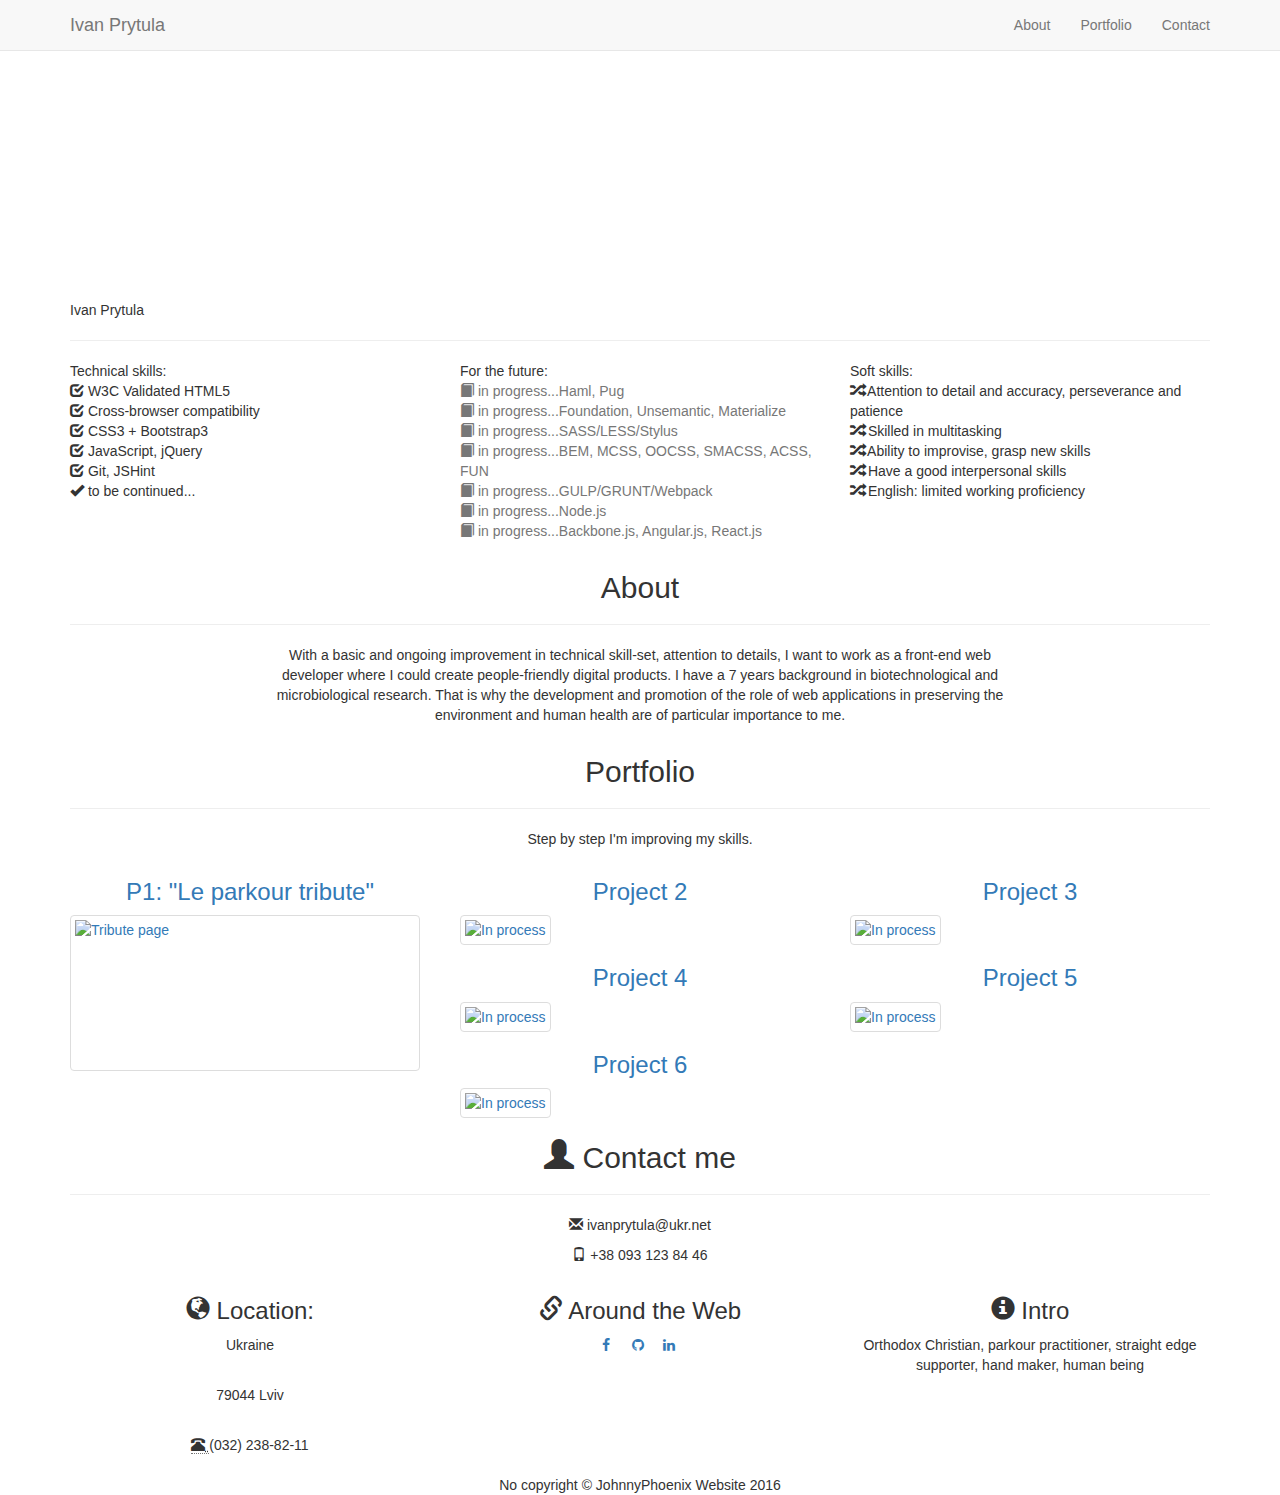
==== personal_portfolio_page/index.html @ f878bbfb "Update index.html" ====
<!DOCTYPE html>
<html lang="en">
	<head>
		<meta charset="UTF-8">
		<meta http-equiv="X-UA-Compatible" content="IE=edge">
		<title>Personal portfolio page</title>
		<meta name="viewport" content="width=device-width, initial-scale=1">
		<meta name="author" content="Іван Притула">
		<meta name="description" content="Simple portfolio page">
		<link rel="stylesheet" href="https://maxcdn.bootstrapcdn.com/bootstrap/3.3.7/css/bootstrap.min.css">
		<link rel="stylesheet" href="https://cdnjs.cloudflare.com/ajax/libs/font-awesome/4.7.0/css/font-awesome.min.css">
		<link rel="stylesheet" href="main.css">
		
		<!-- HTML5 shim and Respond.js for IE8 support of HTML5 elements and media queries -->
    <!-- WARNING: Respond.js doesn't work if you view the page via file:// -->
    <!--[if lt IE 9]>
      <script src="https://oss.maxcdn.com/html5shiv/3.7.3/html5shiv.min.js"></script>
      <script src="https://oss.maxcdn.com/respond/1.4.2/respond.min.js"></script>
    <![endif]-->
	</head>
	<body id="page-top" class="index">
	 <!-- Navigation -->
	  <nav id="mainNav" class="navbar navbar-default navbar-fixed-top navbar-custom">
	    <div class="container">
	      <!-- Brand and toggle get grouped for better mobile display -->
	      <div class="navbar-header page-scroll">
	        <button type="button" class="navbar-toggle" data-toggle="collapse" data-target="#navbar-collapse-1">
	           <span class="sr-only">Toggle navigation</span> Menu <i class="fa fa-bars"></i>
	        </button>
	        <a class="navbar-brand" href="#page-top">Ivan Prytula</a>
	      </div>

	      <!-- Collect the nav links for toggling -->
	      <div class="collapse navbar-collapse" id="navbar-collapse-1">
	        <ul class="nav navbar-nav navbar-right">
	          <li class="hidden">
	            <a href="#page-top"></a>
	          </li>
	          <li class="page-scroll">
	            <a href="#about">About</a>
	          </li>
	          <li class="page-scroll">
	            <a href="#portfolio">Portfolio</a>
	          </li>
	          <li class="page-scroll">
	            <a href="#contact">Contact</a>
	          </li>
	        </ul>
	      </div>
	      <!-- /.navbar-collapse -->
	    </div>
	    <!-- /.container -->
	  </nav>

	  <!-- Header -->
	  <header>
	    <div class="container">
	      <div class="row">
	        <div class="col-lg-12">
	          <img class="img-responsive img-rounded" src="https://scontent-waw1-1.xx.fbcdn.net/v/t1.0-9/10404469_993782143988296_8907148890801341460_n.jpg?oh=00cf0be1a04b43bb87a61d0fe5f86126&oe=58C3057F" width="300" height="300" alt="Avatar">
	          <div class="intro-text">
	            <span class="name">Ivan Prytula</span>
	            <hr>
	            <div class="row">
	              <div class="col-md-4 col-sm-4 col-xs-12">
	                <ul class="list-unstyled text-left">
	                  <span class="skills"> Technical skills:</span>
	                  <li><span class="glyphicon glyphicon-check"></span> W3C Validated HTML5</li>
	                  <li><span class="glyphicon glyphicon-check"></span> Cross-browser compatibility</li>
	                  <li><span class="glyphicon glyphicon-check"></span> CSS3 + Bootstrap3</li>
	                  <li><span class="glyphicon glyphicon-check"></span> JavaScript, jQuery</li>
	                  <li><span class="glyphicon glyphicon-check"></span> Git, JSHint</li>
	                  <li><span class="glyphicon glyphicon-ok"></span> to be continued...</li>
	                </ul>
	              </div>
	              <div class="col-md-4 col-sm-4 col-xs-12">
	                <ul class="list-unstyled text-left">
	                  <span class="skills">For the future:</span>
	                  <li class="text-muted"><span class="glyphicon glyphicon-book"></span> in progress...Haml, Pug</li>
	                  <li class="text-muted"><span class="glyphicon glyphicon-book"></span> in progress...Foundation, Unsemantic, Materialize</li>
	                  <li class="text-muted"><span class="glyphicon glyphicon-book"></span> in progress...SASS/LESS/Stylus</li>
	                  <li class="text-muted"><span class="glyphicon glyphicon-book"></span> in progress...BEM, MCSS, OOCSS, SMACSS, ACSS, FUN</li>
	                  <li class="text-muted"><span class="glyphicon glyphicon-book"></span> in progress...GULP/GRUNT/Webpack</li>
	                  <li class="text-muted"><span class="glyphicon glyphicon-book"></span> in progress...Node.js</li>
	                  <li class="text-muted"><span class="glyphicon glyphicon-book"></span> in progress...Backbone.js, Angular.js, React.js</li>
	                </ul>
	              </div>
	              <div class="col-md-4 col-sm-4 col-xs-12">
	                <ul class="list-unstyled text-left">
	                  <span class="skills">Soft skills:</span>
	                  <li><span class="glyphicon glyphicon-random"></span> Attention to detail and accuracy, perseverance and patience</li>
	                  <li><span class="glyphicon glyphicon-random"></span> Skilled in multitasking </li>
	                  <li><span class="glyphicon glyphicon-random"></span> Ability to improvise, grasp new skills</li>
	                  <li><span class="glyphicon glyphicon-random"></span> Have a good interpersonal skills</li>
	                  <li><span class="glyphicon glyphicon-random"></span> English: limited working proficiency </li>
	                </ul>
	              </div>
	            </div>
	          </div>
	        </div>
	      </div>
	    </div>
	  </header>

	  <!-- About Section -->
	  <section class="success" id="about">
	    <div class="container">
	      <div class="row">
	        <div class="col-lg-12 text-center">
	          <h2>About</h2>
	          <hr>
	        </div>
	      </div>
	      <div class="row">
	        <div class="col-lg-8 col-lg-offset-2">
	          <p class="text-center">With a basic and ongoing improvement in technical skill-set, attention to details, I want to work as a front-end web developer where I could create people-friendly digital products. I have a 7 years background in biotechnological and microbiological
	            research. That is why the development and promotion of the role of web applications in preserving the environment and human health are of particular importance to me.</p>
	        </div>
	      </div>
	    </div>
	    <!-- /.container -->
	  </section>

	  <!-- Portfolio Grid Section -->
	  <section id="portfolio">
	    <div class="container">
	      <div class="row">
	        <div class="col-lg-12 text-center">
	          <h2>Portfolio</h2>
	          <hr>
	          <p>Step by step I'm improving my skills.</p>
	        </div>
	      </div>
	      <div class="row">
	        <div class="col-xs-6 col-sm-4">
	        <a href="http://codepen.io/ivan-prytula/full/zoGapK/" target="_blank">
		      <h3 class="text-center">P1: "Le parkour tribute"</h3>
				<img src="https://scontent-waw1-1.xx.fbcdn.net/v/t1.0-9/15439740_1388227934543713_7807910005590282565_n.jpg?oh=2591e6e04f6e779c521cd90a0218f95d&oe=58AF73C8" alt="Tribute page" width="350" height="150" class="img-responsive img-thumbnail"> </a>
		       </div>
	        <div class="col-xs-6 col-sm-4">
	          <a href="#page-top">
	            <h3 class="text-center">Project 2</h3>
	            <img src="http://placehold.it/350x150" alt="In process" class="img-responsive img-thumbnail">
	            <!-- placeholder goes here -->
	          </a>
	        </div>
	        <div class="col-xs-6 col-sm-4">
	          <a href="#page-top">
	            <h3 class="text-center">Project 3</h3>
	            <img src="http://placehold.it/350x150" alt="In process" class="img-responsive img-thumbnail">
	          </a>
	        </div>
	        <div class="col-xs-6 col-sm-4">
	          <a href="#page-top">
	            <h3 class="text-center">Project 4</h3>
	            <img src="http://placehold.it/350x150" alt="In process" class="img-responsive img-thumbnail">
	          </a>
	        </div>
	        <div class="col-xs-6 col-sm-4">
	          <a href="#page-top">
	            <h3 class="text-center">Project 5</h3>
	            <img src="http://placehold.it/350x150" alt="In process" class="img-responsive img-thumbnail">
	          </a>
	        </div>
	        <div class="col-xs-6 col-sm-4">
	          <a href="#page-top">
	            <h3 class="text-center">Project 6</h3>
	            <img src="http://placehold.it/350x150" alt="In process" class="img-responsive img-thumbnail">
	          </a>
	        </div>
	      </div>
	      <!-- ./row -->
	    </div>
	    <!-- /.container -->
	  </section>

	  <!-- Contact Section -->
	  <section id="contact">
	    <div class="container">
	      <div class="row">
	        <div class="col-lg-12 text-center">
	          <h2><span class="glyphicon glyphicon-user"></span> Contact me</h2>
	          <hr>
	          <p><span class="glyphicon glyphicon-envelope"></span> ivanprytula@ukr.net</p>
	          <p><span class="glyphicon glyphicon-phone"></span> +38 093 123 84 46</p>
	        </div>
	      </div>
	    </div>
	  </section>

	  <!-- Footer -->
	  <footer class="text-center">
	    <div class="footer-above">
	      <div class="container">
	        <div class="row">
	          <div class="footer-col col-md-4">
	            <h3><span class="glyphicon glyphicon-globe"></span> Location:</h3>
	            <address>
								  <p>Ukraine</p><br>
								  <p>79044 Lviv</p><br>
								  <p><abbr title="
	for those who like old school style:)"><span class="glyphicon glyphicon-phone-alt"></span> </abbr>(032) 238-82-11</p>
							  </address>
	          </div>
	          <div class="footer-col col-md-4">
	            <h3><span class="glyphicon glyphicon-link"></span> Around the Web</h3>
	            <ul class="list-inline">
	              <li>
	                <a href="https://www.facebook.com/prytula.ivan/" class="btn-social btn-outline" target="_blank"><i class="fa fa-fw fa-facebook"></i></a>
	              </li>
	              <li>
	                <a href="https://github.com/IvanPrytula/" class="btn-social btn-outline" target="_blank"><i class="fa fa-fw fa-github"></i></a>
	              </li>
	              <li>
	                <a href="https://ua.linkedin.com/in/ivan-prytula/" class="btn-social btn-outline" target="_blank"><i class="fa fa-fw fa-linkedin"></i></a>
	              </li>
	            </ul>
	          </div>
	          <div class="footer-col col-md-4">
	            <h3><span class="glyphicon glyphicon-info-sign"></span> Intro</h3>
	            <p>Orthodox Christian, parkour practitioner, straight edge supporter, hand maker, human being</p>
	          </div>
	        </div>
	      </div>
	    </div>
	    <div class="footer-below">
	      <div class="container">
	        <div class="row">
	          <div class="col-lg-12">
	            No copyright &copy; JohnnyPhoenix Website 2016
	          </div>
	        </div>
	      </div>
	    </div>
	  </footer>

	  <!-- Scroll to Top Button (Only visible on small and extra-small screen sizes) -->
	  <div class="scroll-top page-scroll hidden-sm hidden-lg hidden-md">
	    <a class="btn btn-primary" href="#page-top">
	      <i class="fa fa-chevron-up"></i>
	    </a>
	  </div>
	  	<script src="https://cdnjs.cloudflare.com/ajax/libs/jquery/3.1.0/jquery.min.js"></script>
	  	<script src="https://cdnjs.cloudflare.com/ajax/libs/jquery-easing/1.3/jquery.easing.min.js"></script>
			<script src="https://cdnjs.cloudflare.com/ajax/libs/twitter-bootstrap/3.3.7/js/bootstrap.min.js"></script>
			<script src="main.js"></script>
</body>
</html>
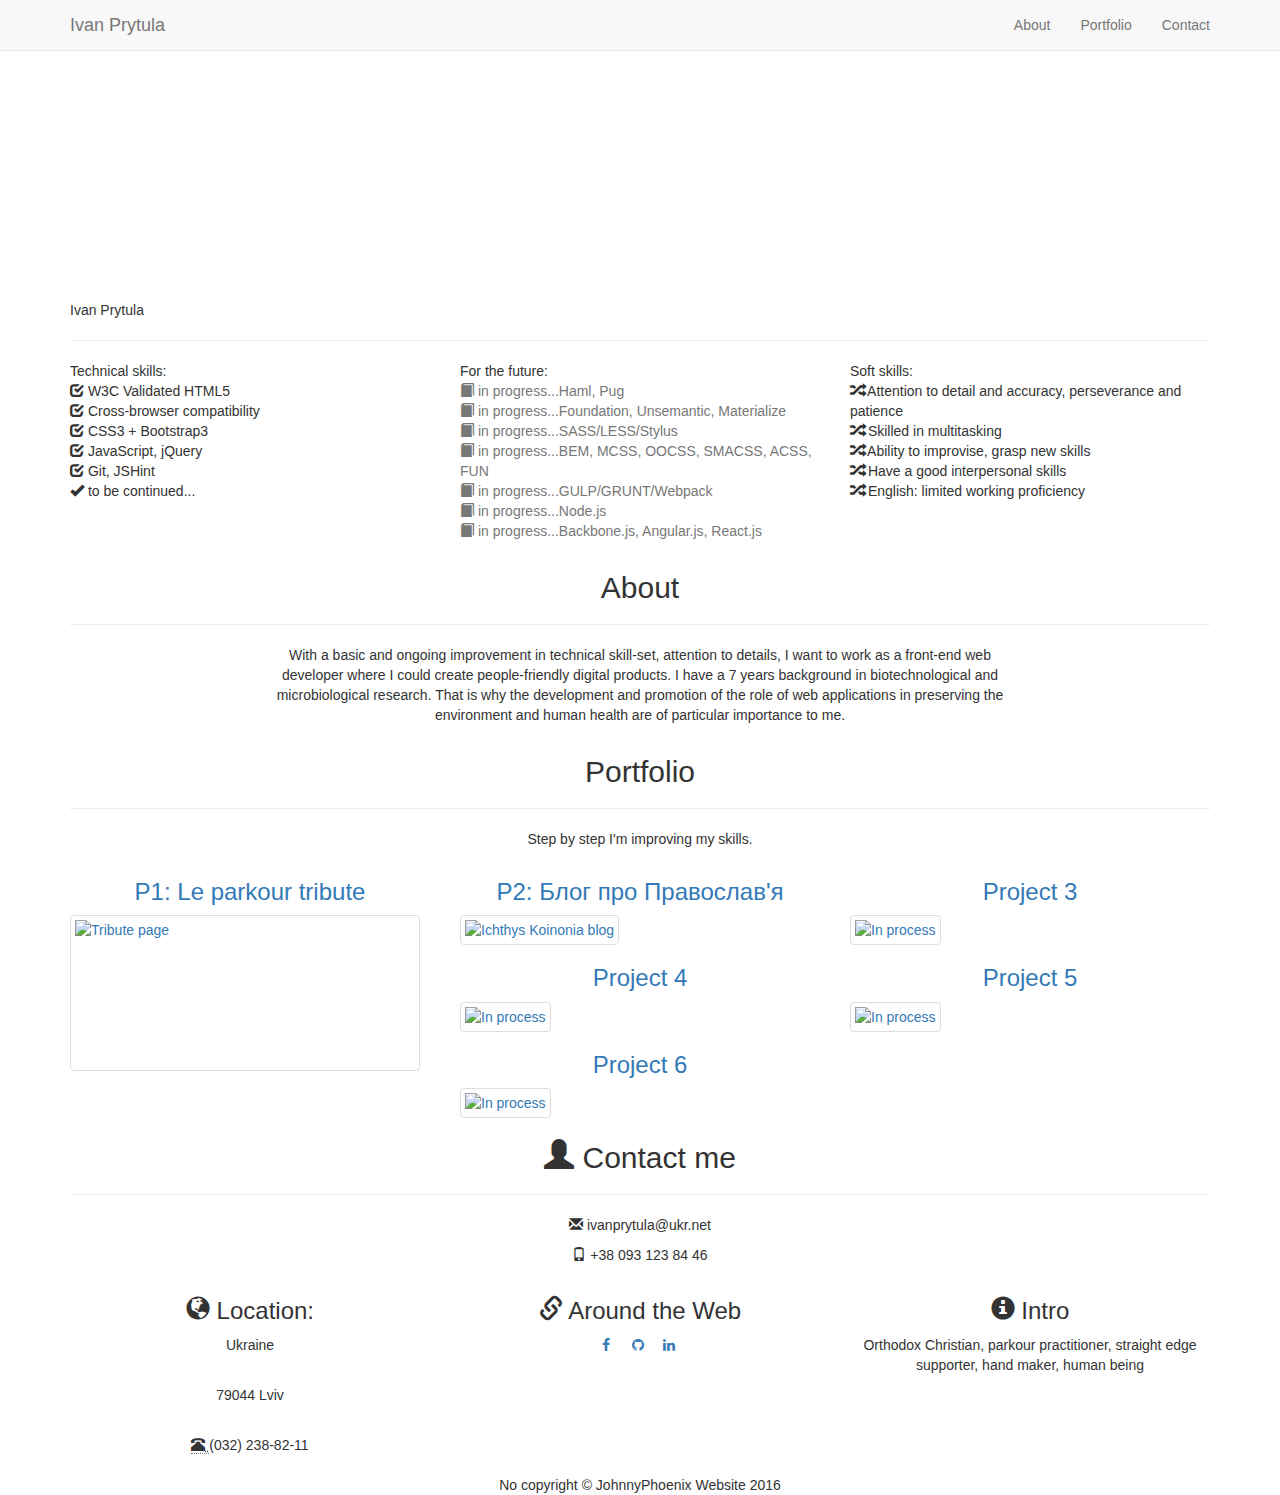
==== commit 71bf483c: "Update index.html" ====
--- a/personal_portfolio_page/index.html
+++ b/personal_portfolio_page/index.html
@@ -134,13 +134,13 @@
 	      <div class="row">
 	        <div class="col-xs-6 col-sm-4">
 	        <a href="http://codepen.io/ivan-prytula/full/zoGapK/" target="_blank">
-		      <h3 class="text-center">P1: "Le parkour tribute"</h3>
+		      <h3 class="text-center">P1: Le parkour tribute</h3>
 				<img src="https://scontent-waw1-1.xx.fbcdn.net/v/t1.0-9/15439740_1388227934543713_7807910005590282565_n.jpg?oh=2591e6e04f6e779c521cd90a0218f95d&oe=58AF73C8" alt="Tribute page" width="350" height="150" class="img-responsive img-thumbnail"> </a>
 		       </div>
 	        <div class="col-xs-6 col-sm-4">
-	          <a href="#page-top">
-	            <h3 class="text-center">Project 2</h3>
-	            <img src="http://placehold.it/350x150" alt="In process" class="img-responsive img-thumbnail">
+	          <a href="http://ichthys-koinonia.pe.hu/">
+	            <h3 class="text-center">P2: Блог про Православ'я</h3>
+	            <img src="http://placehold.it/350x150" alt="Ichthys Koinonia blog" class="img-responsive img-thumbnail">
 	            <!-- placeholder goes here -->
 	          </a>
 	        </div>
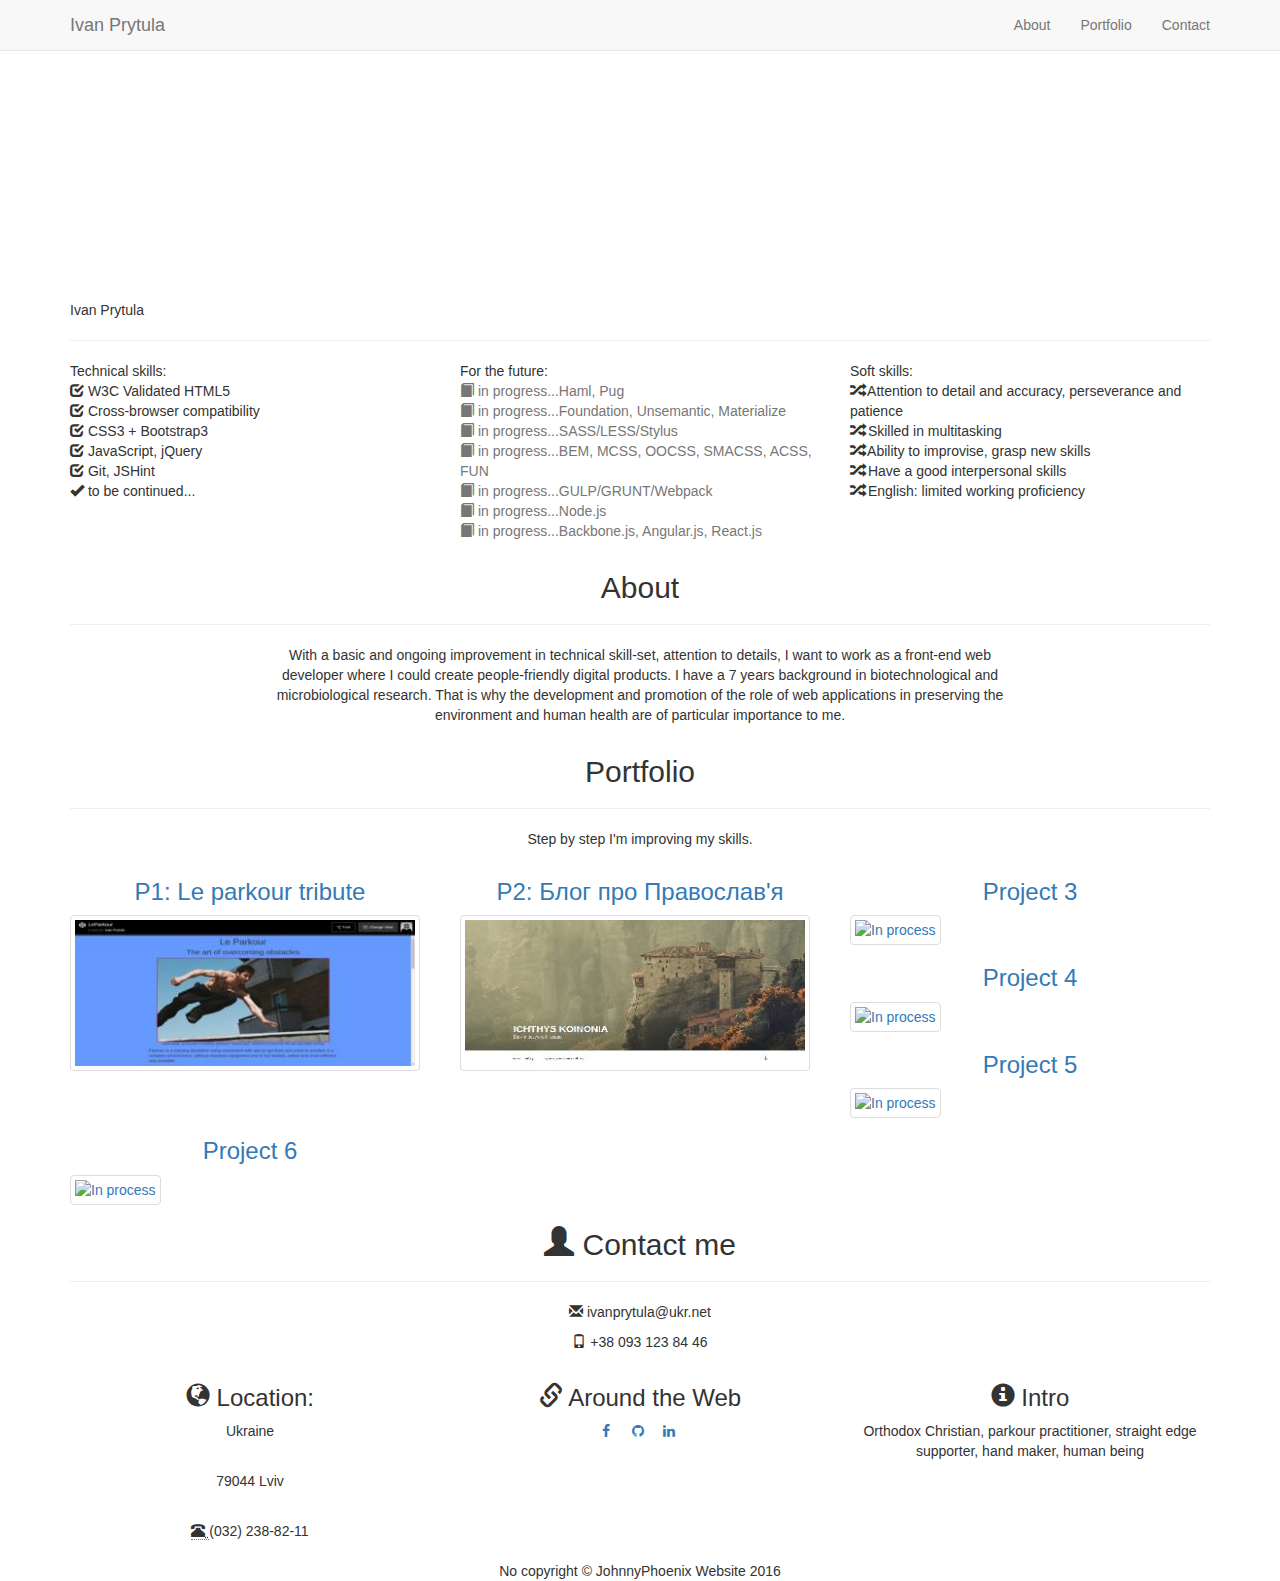
==== commit 8a85cb97: "Update index.html" ====
--- a/personal_portfolio_page/index.html
+++ b/personal_portfolio_page/index.html
@@ -135,12 +135,12 @@
 	        <div class="col-xs-6 col-sm-4">
 	        <a href="http://codepen.io/ivan-prytula/full/zoGapK/" target="_blank">
 		      <h3 class="text-center">P1: Le parkour tribute</h3>
-				<img src="https://scontent-waw1-1.xx.fbcdn.net/v/t1.0-9/15439740_1388227934543713_7807910005590282565_n.jpg?oh=2591e6e04f6e779c521cd90a0218f95d&oe=58AF73C8" alt="Tribute page" width="350" height="150" class="img-responsive img-thumbnail"> </a>
+			<img src="img/parkour-tribute-thumbnail.jpg" alt="Tribute page" width="350" height="150" class="img-responsive img-thumbnail"> </a>
 		       </div>
 	        <div class="col-xs-6 col-sm-4">
 	          <a href="http://ichthys-koinonia.pe.hu/">
 	            <h3 class="text-center">P2: Блог про Православ'я</h3>
-	            <img src="http://placehold.it/350x150" alt="Ichthys Koinonia blog" class="img-responsive img-thumbnail">
+	            <img src="img/ichthys-koinonia-thumbnail.jpg" alt="Ichthys Koinonia blog" width="350" height="150" class="img-responsive img-thumbnail">
 	            <!-- placeholder goes here -->
 	          </a>
 	        </div>
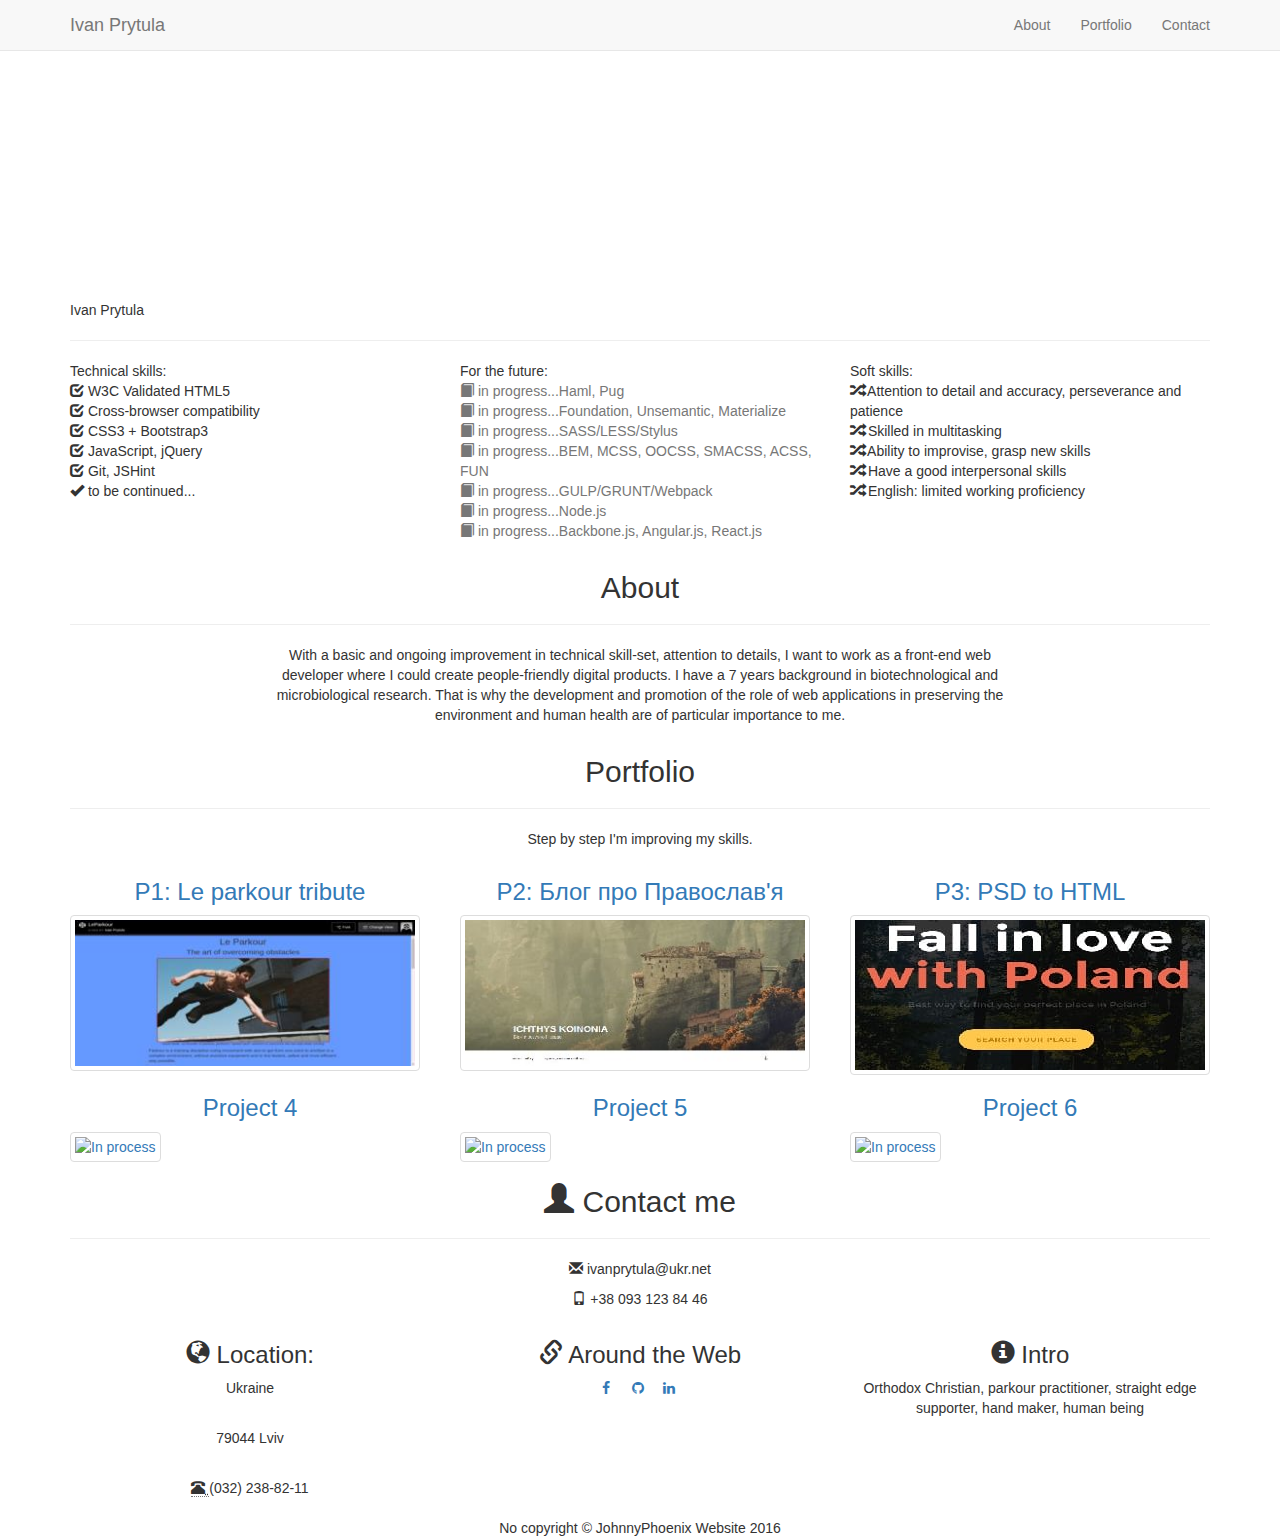
==== commit b2cef7c8: "Update index.html" ====
--- a/personal_portfolio_page/index.html
+++ b/personal_portfolio_page/index.html
@@ -146,8 +146,8 @@
 	        </div>
 	        <div class="col-xs-6 col-sm-4">
 	          <a href="#page-top">
-	            <h3 class="text-center">Project 3</h3>
-	            <img src="http://placehold.it/350x150" alt="In process" class="img-responsive img-thumbnail">
+	            <h3 class="text-center">P3: PSD to HTML</h3>
+	            <img src="img/polind_thumbnail.jpg" alt="Fall in love with Poland" class="img-responsive img-thumbnail">
 	          </a>
 	        </div>
 	        <div class="col-xs-6 col-sm-4">
